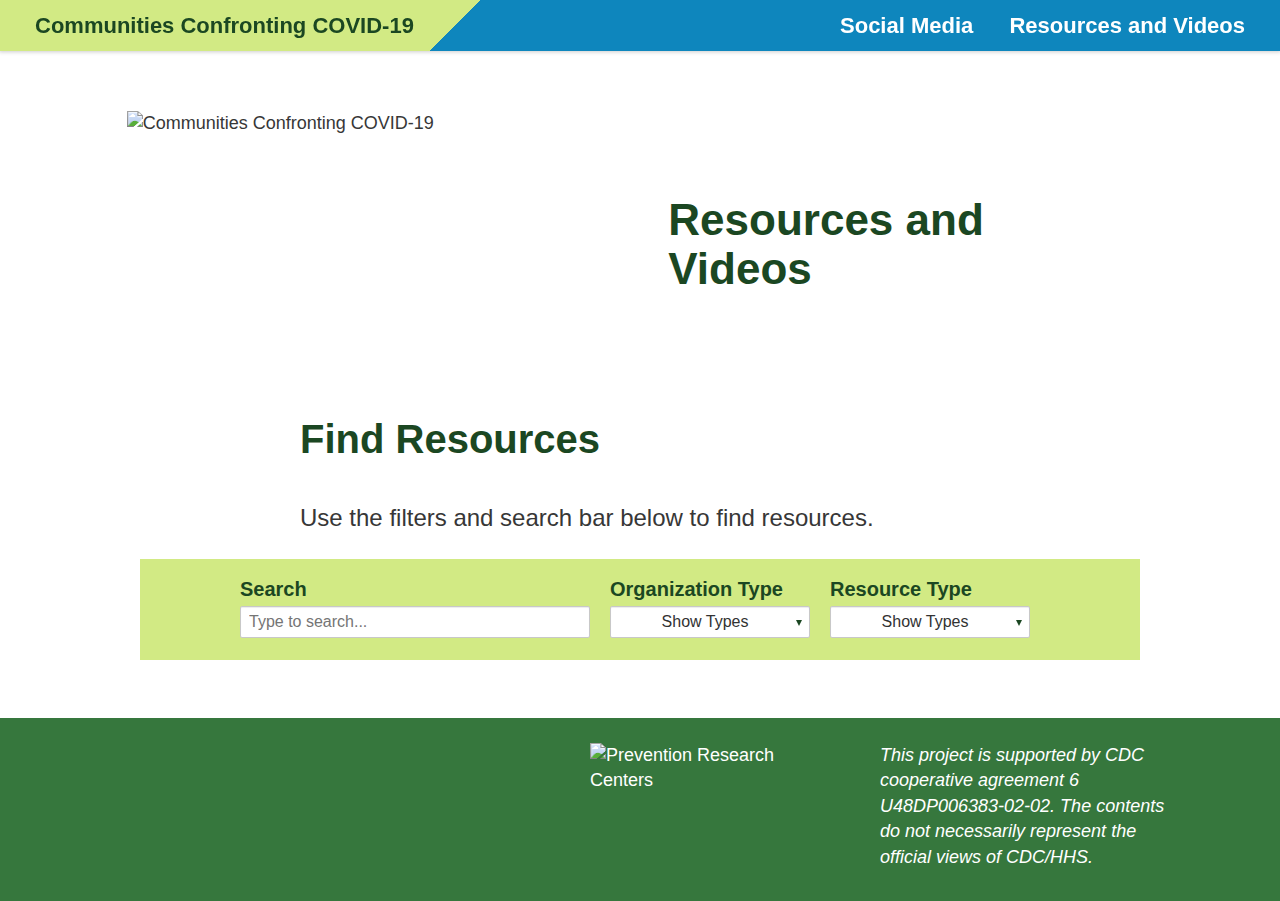
==== resources.html @ c8ba05d6 "Update resources.html" ====
<!DOCTYPE html>
<html lang="en">
<head>
  <!-- Global site tag (gtag.js) - Google Analytics -->
<script async src="https://www.googletagmanager.com/gtag/js?id=G-YYET7YX96K"></script>
<script>
  window.dataLayer = window.dataLayer || [];
  function gtag(){dataLayer.push(arguments);}
  gtag('js', new Date());

  gtag('config', 'G-YYET7YX96K');
</script>

  <meta charset="UTF-8">
  <meta http-equiv="X-UA-Compatible" content="IE=edge">
  <meta name="viewport" content="width=device-width, initial-scale=1.0">
  <title>Communities Confronting COVID-19</title>
  <link href="css/main.css" rel="stylesheet" type="text/css" />
</head>
<body>
  <div class="main">
    <div class="nav">
      <div class="home-page">
        <a href="index.html">
          <span class="full-screen">Communities Confronting COVID-19</span>
          <img class="mini-logo" src="img/mini_logo.png" alt="Communities Confronting COVID-19">
          </a>
      </div>
      <div class="other-pages">
        <a href="social.html">
          <span class="full-screen">Social Media</span>
          <span class="small-screen">Social</span>
        </a>
        <a href="resources.html">
          <span class="full-screen">Resources and Videos</span>
          <span class="small-screen">Resources</span></a>
      </div>
    </div>
    <div class="banner banner-reduced">
      <picture>
        <source srcset="img/banner-street-small-1.jpg, img/banner-street-small.jpg 2x" media="(max-width: 1030px)">
        <source srcset="img/banner-street-med-1.jpg, img/banner-street-med 2x" media="(max-width: 1500px)">
        <img class="top-background-img" src="img/banner-street-long.jpg" alt="">
      </picture>

      <div class="banner-inner">
        <img alt="Communities Confronting COVID-19" class="logo-banner" src="img/c3_logo.png">
        <p class="title-words">Resources and Videos</p>
      </div>
    </div>
    
    <div id="resources" class="section">
      <div class="section-inner">
        <h2>Find Resources</h2>
        <p class="resource-note">
            Use the filters and search bar below to find resources.
        </p>
        <div class="sort-bg">
            <div class="sort-bar">
                <label class="label-group search">
                    <span class="label-text">Search</span> 
                    <input type="text" id="search" autocomplete="off" placeholder="Type to search..." class="search-box">
                </label> 
                <div class="label-group">
                    <span class="label-text">Organization Type</span> 
                    <button type="button" aria-haspopup="true" aria-expanded="false" class="dropdown-button">Show Types</button> 
                    <ul role="menu" id="organization-drops" aria-hidden="true" class="dropdown-list">
                        
                    </ul>
                </div> 
                <div class="label-group">
                    <span class="label-text">Resource Type</span> 
                    <button type="button" aria-haspopup="true" aria-expanded="false" class="dropdown-button">Show Types</button> 
                    <ul role="menu" id="resource-drops" aria-hidden="true" class="dropdown-list">
                        
                    </ul>
                </div>  
            </div>
            <div class="current-filters">
                <!-- -->
            </div>
        </div>
        
        <ul id="results">

        </ul>
      </div>
    </div>
    
    <div class="footer">
      <div class="footer-inner">
        <img class="footer-logo" src="img/prc_logo_footer.png" alt="Prevention Research Centers">
        <p class="funding-text">
          This project is supported by CDC cooperative agreement 6 U48DP006383-02-02. The contents do not necessarily represent the official views of CDC/HHS.
        </p>
      </div>
     
    </div>
  </div>

  <script src="js/d3.js"></script>
  <script src="js/resources.js"></script>

</body>
</html>
---- css/main.css ----
html, body{
    height: 100%;
    margin: 0px auto;
}
body{
    font-family: -apple-system,BlinkMacSystemFont,"Segoe UI","Roboto","Droid Sans","Helvetica Neue",Arial,sans-serif;
    font-size: 18px;
    color: rgb(55,55,55);
    line-height: 1.42;
    font-weight: 400;
}
.light-green{
    color: #def0a4;
}
.banner{
    padding-bottom: 30px;
    box-sizing: border-box;
    margin-bottom: 20px;
    position: relative;
    height: 620px;
    overflow-y: hidden;
}
.banner.banner-reduced{
    height: 300px;
}
.banner-inner{
    background-color: rgba(255,255,255,0.55);
    box-sizing: border-box;
    display: flex;
    height: 540px;
    justify-content: center;
    flex-wrap: wrap;
    align-items: center;
    position: absolute;
    padding-top: 20px;
    padding-bottom: 20px;
    top: 40px;
    width: 100%;
}
.banner.banner-reduced > .banner-inner{
    height: 230px;
    justify-content: space-evenly;
}
.logo-banner{
    display: block;
    width: 700px;
    max-width: 100%;
    margin: 0;
    flex: 0 1 700px;
    align-self: flex-start;
}
.banner.banner-reduced .logo-banner{
    width: 400px;
    flex-basis: 400px;
}
.main{
    position: relative;
}
.banner-words{
    flex: 0 0 300px;
    text-align: center;
    font-size: 26px;
    padding: 15px;
    box-sizing: border-box;
    font-weight: 600;
    background-color: #1390c9;
    color: #fff;
    width: 300px;
    height: 300px;
    position: relative;
    border-radius: 50%;
    display: flex;
    align-items: center;
    justify-content: center;
    align-self: flex-end;
}
.title-words{
    flex: 0 0 500px;
    font-size: 44px;
    padding: 15px;
    box-sizing: border-box;
    font-weight: 700;
    margin-top: 70px;
    color: #1b4722;
    line-height: 1.1;
}
.banner-words > span{
    display: inline-block;
    width: 100%;
}
.banner-words.small-words{
    display: none;
}
.nav{
    font-size: 22px;
    font-weight: 600;
    display: flex;
    align-items: center;
    justify-content: space-between;
    padding: 10px 35px 10px 35px;
    box-sizing: border-box;
    width: 100%;
    background-color: #36773d;
    background: linear-gradient(135deg,#d2ea84 340px,#0e86bd 340px);
    position: fixed;
    position: sticky;
    top: 0;
    left: 0;
    box-shadow: 0 0 4px 1px rgba(0,0,0,0.2);
    z-index: 100;
    /*border-bottom: 1px solid #1b4722;*/
}
a{
    text-decoration: none;
}
.other-pages a{
    color: #fff;
}
.home-page a{
    color: #1b4722;
}
.other-pages a:hover, .other-pages a:focus{
    color: #d8ec98;
}
.home-page a:hover, .home-page a:focus{
    color: #36773d;
}
.other-pages a:first-child{
    margin-right: 30px;
}
.section{
    box-sizing: border-box;
    padding: 40px 30px;
}
.section-inner{
    width: 680px;
    max-width: 100%;
    margin: 0 auto;
}
#testimonials > .section-inner, #resources > .section-inner{
    width: 1000px;
}
#testimonials h2, #resources h2, .resource-note{
    width: 680px;
    max-width: 100%;
    margin-left: auto;
    margin-right: auto;
}
#testimonials h2{
    margin-bottom: 0;
}
.section h2{
    margin-top: 0;
    font-size: 40px;
    color: #1b4722;
}
.section p{
    text-align: left;
    font-size: 24px;
}
.footer{
    width: 100%;
    box-sizing: border-box;
    background-color: #36773d;
    padding: 25px 25px 30px 25px;
    color: #fff;
}
.footer-inner{
    max-width: 1080px;
    margin: 0 auto;
    display: flex;
    align-items: flex-start;
    justify-content: flex-end;
}
.footer-logo{
    max-width: 100%;
    width: 250px;
    flex: 0 1 250px;
}
.funding-text{
    font-style: italic;
    width: 300px;
    flex: 0 1 300px;
    max-width: 100%;
    margin: 0;
    margin-left: 40px;
}

.person-group{
    display: flex;
    align-items: flex-start;
    justify-content: flex-start;
    margin-bottom: 60px;
}
.person-group, .person-inner{
    width: 100%;
}
.person-photo{
    height: 150px;
    width: 150px;
    border-radius: 50%;
    margin-right: 18px;
}
.person-name{
    margin: 16px 0 4px 0;
    font-size: 26px;
    font-weight: 600;
    position: relative;
}
.person-name::before, .t-name::before, .bg-stripe::before{
    content: "";
    display: block;
    position: absolute;
    left: -168px;
    top: 0;
    width: calc(100% + 168px);
    height: 100%;
    background-color: #d2ea84;
    z-index: -100;
}
.bg-stripe::before{
    left: 0;
    width: 100%;
    height: 60px;
    top: calc(50% - 30px);
}
.t-name::before{
    left: -380px;
    width: calc(100% + 380px);
}
.person-title, p.person-title{
    font-size: 24px;
    font-weight: 500;
    margin: 0;
}
.person-name, .person-title{
    color: #1b4722;
}
.person-bio, p.person-bio{
    margin: 12px 0 10px 0;
    font-size: 19px;
    text-align: justify;
}
.partner{
    margin-bottom: 60px;
}
.partner-logo{
    max-width: 100%;
    width: 200px;
}
.partner-logo.long{
    width: 300px;
}
.partner-logo.short{
    width: 140px;
}
.partner-logo.full{
    width: 100%;
}
.partner-statement, p.partner-statement{
    font-size: 19px;
    text-align: justify;
}
.partner-name{
    color: #1b4722;
    font-weight: 600;
    font-size: 34px;
    margin:0 0 6px 0;
    display: flex;
    justify-content: space-between;
    align-items: center;
    line-height: 1.2;
}
.partner-name span{
    flex: 0 1 500px;

}
.partner-website{
    font-size: 19px;
    box-sizing: border-box;
    flex: 0 0 76px;
    background-color: #1390c9;
    color: #fff;
    border-radius: 50%;
    display: inline-flex;
    align-items: center;
    justify-content: center;
    height: 74px;
    width: 74px;
    font-weight: 600;
    cursor: pointer;
}
.partner-website:hover, .partner-website:focus{
    color: #def0a4;
}

.mini-logo, .small-screen{
    display: none;
}

.top-background-img{
    display: block;
    z-index: -100;
    max-width: 100%;
}
.circle-img{
    max-width: 100%;
    width: 380px;
    height: 380px;
    border-radius: 50%;
    border: 2px solid #d2ea84;
    display: block;
}
.flex-img{
    max-width: 100%;
    width: 50%;
    flex: 0 0 50%;
}
.flex-section{
    display: flex;
    max-width: 90%;
    margin: 0 auto;
}

#carousel-holder{
    overflow: hidden;
    width: 100%;
    position: relative;
}
.testimonial{
    text-align: center;
    margin-top: 40px;
    transition: transform 0.5s ease;
    position: absolute;
    z-index: 0;
    opacity: 0;
    top: 0;
    transition: transform 0.5s, opacity 0.5s, z-index 0.5s;
}
.testimonial.current{
    opacity: 1;
    position: relative;
    z-index: 2;
}
.testimonial.next{
    transform: translateX(100%);
    z-index: 1;
}
.testimonial.prev{
    transform: translateX(-100%);
    z-index: 1;
}

.testimonial-img-group{
    display: flex;
    align-items: flex-start;
    justify-content: flex-start;
}
.testimonial-img{
    box-sizing: border-box;
    display: block;
    max-width: 100%;
    width: 380px;
    height: 380px;
    border-radius: 50%;
}
.testimonial-title{
    color: #1b4722;
    width: 100%;
    text-align: left;
    margin-top: 46px;
}
.t-name{
    font-weight: 600;
    font-size: 44px;
    display: block;
    margin: 14px auto 2px auto;
    position: relative;
}
.t-title{
    font-size: 26px;
    display: block;
    margin: 0 auto;
}
.testimonial-text, p.testimonial-text{
    margin: 26px 10px 20px 30px;
    text-align: justify;
    font-size: 26px;
}
.carousel-button-holder{
    margin: 50px auto 10px auto;
    display: flex;
    justify-content: space-evenly;
    align-items: center;
    width: 640px;
    max-width: 100%;
}
.carousel-button.back-button, .carousel-button.forward-button{
    height: 26px;
    width: 26px;
    border: none;
    position: relative;
    background-color: transparent;
    cursor: pointer;
}
.carousel-button.back-button::before, .carousel-button.forward-button::before{
    content: "";
    display: block;
    position: absolute;
    border: 13px solid transparent;
    top: 0px;
    pointer-events: none;
}
.carousel-button.back-button::before{
    border-right: 26px solid #d2ea84;
    left: -13px;
}
.carousel-button.forward-button::before{
    border-left: 26px solid #d2ea84;
    right: -13px;
}
.carousel-button.back-button:hover::before{
    border-right-color: #34763e;
}
.carousel-button.forward-button:hover::before{
    border-left-color: #34763e;
}

.carousel-button.circle-button{
    height: 20px;
    width: 20px;
    box-sizing: border-box;
    border-radius: 50%;
    border: none;
    background-color: #d2ea84;
    cursor: pointer;
}
.carousel-button.circle-button:hover, .carousel-button.circle-button:focus{
    background-color: #34763e;
}
.carousel-button.circle-button.active{
    height: 24px;
    width: 24px;
    background-color: #0e86bd;
    border: 2px solid #d2ea84;
}

/*********/

button{
	-webkit-appearance: none;
	-moz-appearance: none;
	appearance: none;
	border: none;
	background: #fff;
	cursor: pointer;
}

input, select, .dropdown-button{
  	font-family: -apple-system,BlinkMacSystemFont,"Segoe UI","Roboto","Droid Sans","Helvetica Neue",Arial,sans-serif;
  	font-size: 16px;
  	color: rgb(50,50,50);
	border: 1px solid rgb(200, 200, 200);
	border-radius: 2px;
	padding: 6px 8px;
	padding-right: 18px;
	-webkit-box-shadow: inset 0 1px 1px rgba(0, 0, 0, 0.075);
	box-shadow: inset 0 1px 1px rgba(0, 0, 0, 0.075);
	transition: border-color ease-in-out 0.15s, box-shadow ease-in-out 0.15s;
	box-sizing: border-box;
}

input:focus, select:focus, button:focus, .dropdown-list, .dropdown-button[aria-expanded="true"]{
	border-color: #34763e;
	outline: 0;

	-webkit-box-shadow: inset 0 1px 1px rgba(0, 0, 0, 0.075), 0 0 4px #d2ea84;
	box-shadow: inset 0 1px 1px rgba(0, 0, 0, 0.075), 0 0 4px #d2ea84;
}
.sort-bar, .current-filters{
	max-width: 800px;
}
.current-filters{
	margin: 10px auto;
	font-size: 17px;
}
.filter-button{
	margin: 2px 4px;
	cursor: pointer;
	background: #36773d;
    color: #fff;
	padding: 6px 12px;
	border-radius: 3px;
	display: inline-block;
    font-family: inherit;
}
.check-holder{
	position: relative;
	font-size: 16px;
}
.label-group > input, .label-group > .select-wrapper, .dropdown-button{
	margin: 2px 0;
}

.check-holder > label{
	display: block;
	height: 100%;
	width: 100%;
	cursor: pointer;
	padding: 2px 0;
}

.checkbox-text{
	margin-left: 24px;
}
.checkbox-text, .checkbox-icon{
	display: inline-block;
	vertical-align: top;
}
.checkbox-overlay{
	box-sizing: border-box;
	pointer-events: none;
	z-index: 2;
	background: #fff;
}
.checkbox-overlay, .check-holder input{
	position: absolute;
	height: 16px;
	width: 16px;
	border: 1px solid rgb(100,100,100);
	border-radius: 2px;
	top: 5px;
	left: 2px;
}
.check-holder input:checked + .checkbox-overlay{
	background-color: #34763e;
	border-color: #34763e;
}
.check-holder input:checked +.checkbox-overlay::before{
	box-sizing: border-box;
	content: "";
	position: absolute;
	border: 2px solid #fff;
	border-top: none;
	border-left: none;
	left: 4px;
	bottom: 3px;
	width: 5px;
	height: 10px;
	-webkit-transform: rotate(45deg);
	transform: rotate(45deg);
	pointer-events: none;
}
.check-holder input{
	margin: 0;
	cursor: pointer;
}
.select-wrapper{
  position: relative;
  display: inline-block;
  width: 100%;
}
.select-wrapper::after, .dropdown-button:after{
  content: "";
  width: 0; 
  height: 0; 
  border-left: 3px solid transparent;
  border-right: 3px solid transparent;
  border-top: 6px solid #1b4722;

  position: absolute;
  top: 44%;
  right: 7px;

  pointer-events: none;
}
.select-wrapper select{
  width: 100%;
  -webkit-appearance: none;
  -moz-appearance: none;
  appearance: none;
}
.select-wrapper select::-ms-expand{
  display: none;
}
.sort-bg{
    background-color: #d2ea84;
    width: 100%;
    padding: 10px;
    box-sizing: border-box;
}
.label-text{
    font-weight: 600;
    color: #1b4722;
    font-size: 20px;
}
.sort-bar{
	display: flex;
	justify-content: space-between;
	margin: 0 auto;
}
.label-group{
	display: inline-block;
	flex: 0 0 200px;
	margin: 6px 10px 0 10px;
	position: relative;
}
.label-group.search{
	flex: 1 1 420px;
	margin-left: 0;
}
.search-box{
	width: 100%;
}
.dropdown-list{
    box-sizing: border-box;
	border: thin solid #34763e;
	z-index: 100;
	margin: 0;
	margin-top: -3px;
	padding: 4px 6px 2px 6px;
	list-style-type: none;
	min-width: 200px;
	text-align: left;
	background: #fff;
	position: absolute;
	pointer-events: none;
	left: -9999px;
	opacity: 0;
	transition: 0.2s ease-in-out opacity;

	border-bottom-right-radius: 3px;
	border-bottom-left-radius: 3px;
}
.dropdown-list[aria-hidden="false"]{
	left: 0;
	pointer-events: auto;
	opacity: 1;
}
.dropdown-button{
	width: 100%;
	position: relative;
}

.resource-li, .no-results-li{
    list-style-type: none;
}
.resource-li{
    display: flex;
    border-bottom: 4px dotted #d2ea84;
    margin-bottom: 10px;
}
.no-results-li{
    font-size: 24px;
    margin: 20px auto;
    padding: 20px;
    color: #1b4722;
    text-align: center;
    font-weight: 600;
}

.resource-img{ 
    border: 2px solid #0e86bd;
    width: 80px;
    height: 80px;
    flex: 0 0 80px;
    border-radius: 50%;
    margin-right: 20px;
    color: #1b4722;
    display: flex;
    align-items: center;
    justify-content: center;
}
.resource-inner{
    flex: 1 1 100%;
}
.resource-title{
    font-weight: 700;
    margin-bottom: 6px;
}
.resource-title a, .front-link{
    color: #0e86bd;
}
.resource-title a:hover, .resource-title a:focus, .front-link:hover, .front-link:focus{
    color: #34763e;
}
.front-link{
    font-weight: 600;
}
.resource-description, p.resource-description{
    margin-top: 0;
    font-size: 18px;
    max-width: 680px;
}
.front-button-link, a.front-button-link{
    text-align: center;
    box-sizing: border-box;
    display: flex;
    justify-content: center;
    align-items: center;
    margin-left: 10px;
    background-color: #0e86bd;
    padding: 24px;
    border-radius: 50%;
    width: 220px;
    height: 220px;
    font-size: 28px;
    font-weight: 600;
    color: #fff;
    flex: 0 0 220px;
}
a.front-button-link:hover, a.front-button-link:focus{
    color: #d8ec98;
}
.flex-p, p.flex-p{
    display: flex;
    justify-content: space-evenly;
    align-items: center;
    font-size: 28px;
    font-weight: 600;
    color: #1b4722;
    position: relative;
    margin: 1px auto 20px auto;
}

.hidden{
    display: none;
}

@media(min-width: 1600px){
    .section-inner, #testimonials h2, #resources h2, .resource-note{
        width: 860px;
    }
    .other-pages{
        margin-right: 30px;
    }
    .other-pages a:first-child{
        margin-right: 50px;
    }
    .logo-banner{
        width: 800px;
        flex-basis: 800px;
        margin-right: 40px;
    }
    .banner-words{
        width: 350px;
        height: 350px;
        flex-basis: 350px;
        font-size: 32px;
    }
}


@media(max-width: 1030px){
    .banner{
        display: block;
        text-align: center;
        min-height: auto;
        margin-bottom: 0;
    }
    .banner.banner-reduced{
        display: flex;
        flex-wrap: nowrap;
    }
    .banner-inner{
        height: auto;
        padding-bottom: 40px;
        top: 100px;
    }
    .banner.banner-reduced > .banner-inner{
        top: 40px;
        padding-bottom: 20px;
    }
    .logo-banner{
        margin: 0 auto;
    }
    .banner.banner-reduced .logo-banner{
        margin: 0;
    }
    .title-words{
        flex: 0 1 400px;
        margin-top: 56px;
    }
    .banner-words.small-words{
        display: block;
        margin-top: 0;
        border-radius: 0;
        width: auto;
        height: auto;
    }
    .banner-words.round-words{
        display: none;
    }
}
@media(max-width:910px){
    .mini-logo{
        display: inline-block;
        height: 30px;
        width: 30px;
    }
    .full-screen{
        display: none;
    }
    .small-screen{
        display: inline-block;
    }
    .nav{
        background: linear-gradient(135deg,#d2ea84 90px,#0e86bd 90px);
    }
    .testimonial-img{
        height: 320px;
        width: 320px;
    }
    .t-name::before{
        left: -320px;
        width: calc(100% + 320px);
    }
    .title-words{
        flex: 0 1 300px;
        margin-top: 45px;
    }
}
@media(max-width:768px){
    #results{
        padding-left: 0;
    }
    .bg-stripe{
        position: relative;
    }
    .flex-p, p.flex-p{
        display: block;
        text-align: center;
        margin-top: 50px;
        margin-bottom: 20px;
    }
    .bg-stripe{
        display: block;
        margin: 20px auto;
    }
    .front-button-link, a.front-button-link{
        margin: 10px auto;
    }
    .sort-bar, .label-group.search{
		display: block;
	}
	.label-group{
		margin-left: 0;
        width: 100%;
	}
    .dropdown-list{
        width: 100%;
        padding: 10px 20px;
    }
    .person-group{
        display: block;
    }
    .testimonial-img-group{
        display: block;
    }
    .testimonial-img{
        margin-left: auto;
        margin-right: auto;
        height: 360px;
        width: 360px;
    }
    
    .testimonial-title{
        margin-top: 30px;
    }
    .t-name{
        text-align: center;
    }
    .person-photo{
        display: block;
        margin: 0 auto;
        width: 160px;
        height: 160px;
    }
    .person-name::before, .t-name::before{
        left: -30px;
        width: calc(100% + 60px);
    }
    .testimonial-text, p.testimonial-text{
        margin: 26px auto 20px auto;
    }
    .partner-logo{
        display: block;
        margin: 0 auto 4px auto;
    }
    .partner-name{
        display: block;
        text-align: center;
    }
    .partner-website{
        display: flex;
        margin: 12px auto;
    }
    .banner{
        padding-bottom: 0px;
        height: auto;
    }
    .banner-inner, .banner.banner-reduced > .banner-inner{
        top: 11.5%;
    }
    .banner.banner-reduced > .banner-inner{
        height: auto;
        display: block;
    }
    .banner.banner-reduced .logo-banner{
        width: 320px;
        margin: 0 auto;
    }
    .title-words{
        width: auto;
        margin: 0 auto;
    }
    .banner.banner-reduced{
        display: block;
    }
    .footer-inner{
        display: block;
    }
    .footer-logo{
        margin: 15px auto;
        display: block;
    }
    .funding-text{
        margin: 15px auto;
    }
}
@media(max-width:500px){
    .banner.banner-reduced{
        height: auto;
    }
}
@media(max-width:425px){
    .resource-li{
        display: block;
    }
    .resource-img{
        display: none;
    }
    .title-words{
         display: none;
    }
}
@media(max-width:375px){
    .nav{
        background: linear-gradient(135deg,#d2ea84 75px,#0e86bd 75px);
        padding: 10px 15px;
    }
}
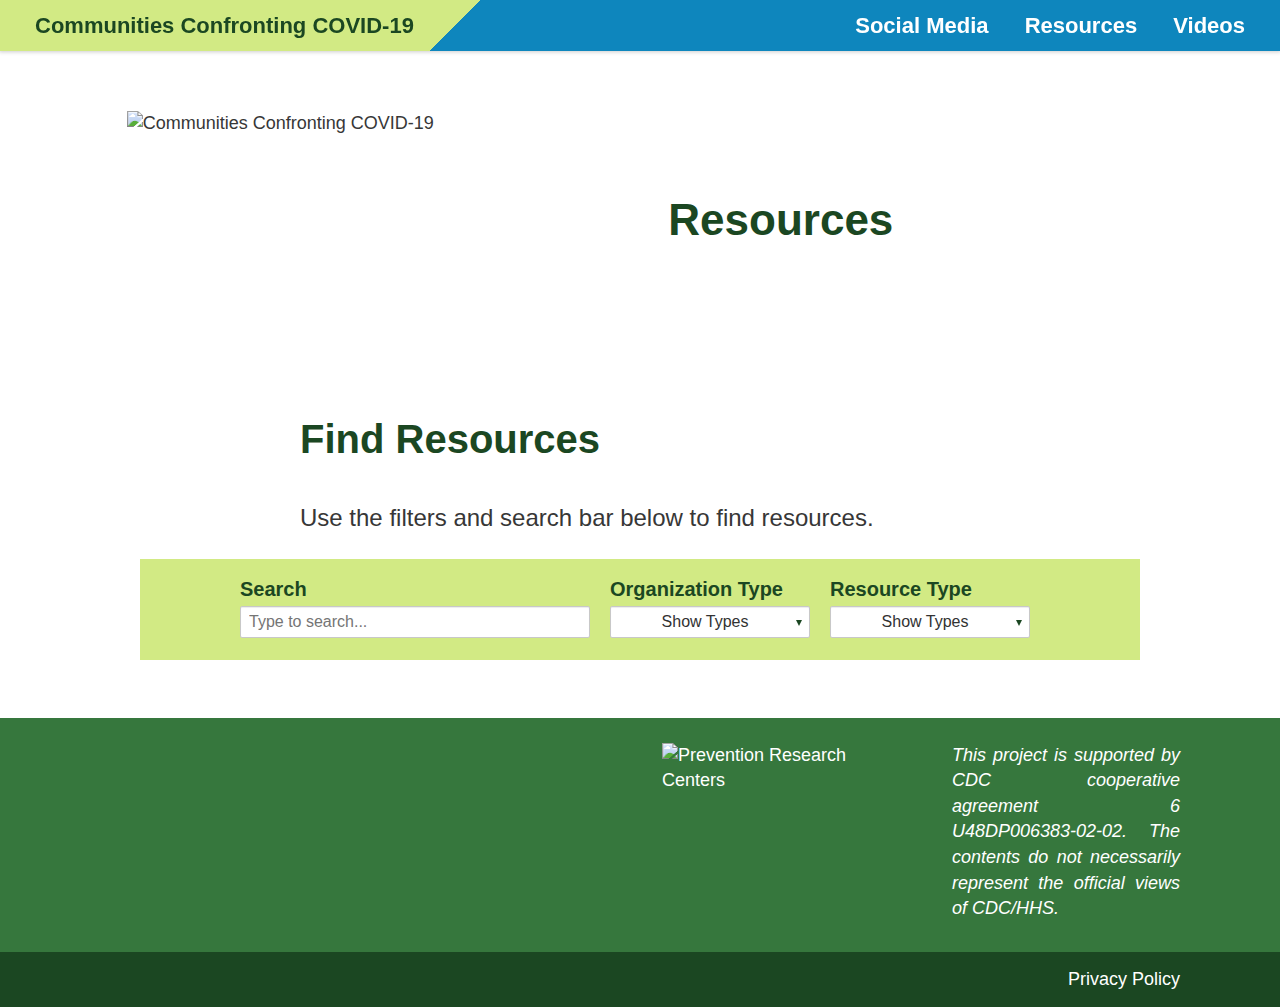
==== commit 6776206e: "add privacy policy placeholder, add video page" ====
--- a/resources.html
+++ b/resources.html
@@ -1,20 +1,10 @@
 <!DOCTYPE html>
 <html lang="en">
 <head>
-  <!-- Global site tag (gtag.js) - Google Analytics -->
-<script async src="https://www.googletagmanager.com/gtag/js?id=G-YYET7YX96K"></script>
-<script>
-  window.dataLayer = window.dataLayer || [];
-  function gtag(){dataLayer.push(arguments);}
-  gtag('js', new Date());
-
-  gtag('config', 'G-YYET7YX96K');
-</script>
-
   <meta charset="UTF-8">
   <meta http-equiv="X-UA-Compatible" content="IE=edge">
   <meta name="viewport" content="width=device-width, initial-scale=1.0">
-  <title>Communities Confronting COVID-19</title>
+  <title>Communities Confronting COVID-19: Resources</title>
   <link href="css/main.css" rel="stylesheet" type="text/css" />
 </head>
 <body>
@@ -32,8 +22,11 @@
           <span class="small-screen">Social</span>
         </a>
         <a href="resources.html">
-          <span class="full-screen">Resources and Videos</span>
-          <span class="small-screen">Resources</span></a>
+          Resources
+        </a>
+        <a href="videos.html">
+          Videos
+        </a>
       </div>
     </div>
     <div class="banner banner-reduced">
@@ -45,7 +38,7 @@
 
       <div class="banner-inner">
         <img alt="Communities Confronting COVID-19" class="logo-banner" src="img/c3_logo.png">
-        <p class="title-words">Resources and Videos</p>
+        <p class="title-words">Resources</p>
       </div>
     </div>
     
@@ -94,12 +87,24 @@
           This project is supported by CDC cooperative agreement 6 U48DP006383-02-02. The contents do not necessarily represent the official views of CDC/HHS.
         </p>
       </div>
-     
     </div>
+    <div class="sub-footer">
+      <div class="sub-footer-inner">
+        <a class="footer-policy-link" href="privacy.html">Privacy Policy</a>
+      </div>
+     </div>
   </div>
 
   <script src="js/d3.js"></script>
   <script src="js/resources.js"></script>
+  <!-- Global site tag (gtag.js) - Google Analytics -->
+  <script async src="https://www.googletagmanager.com/gtag/js?id=G-YYET7YX96K"></script>
+  <script>
+    window.dataLayer = window.dataLayer || [];
+    function gtag(){dataLayer.push(arguments);}
+    gtag('js', new Date());
 
+    gtag('config', 'G-YYET7YX96K');
+  </script>
 </body>
 </html>--- a/css/main.css
+++ b/css/main.css
@@ -125,8 +125,11 @@
 .home-page a:hover, .home-page a:focus{
     color: #36773d;
 }
-.other-pages a:first-child{
+.other-pages a{
     margin-right: 30px;
+}
+.other-pages a:last-child{
+    margin-right: 0;
 }
 .section{
     box-sizing: border-box;
@@ -166,12 +169,25 @@
     color: #fff;
 }
 .footer-inner{
-    max-width: 1080px;
+    width: 1080px;
+    max-width: 100%;
     margin: 0 auto;
     display: flex;
     align-items: flex-start;
     justify-content: flex-end;
 }
+.sub-footer-inner{
+    width: 1080px;
+    max-width: 100%;
+    margin: 0 auto;
+}
+.sub-footer{
+    width:100%;
+    box-sizing: border-box;
+    text-align: center;
+    background-color: #1b4722;
+    padding: 15px;
+}
 .footer-logo{
     max-width: 100%;
     width: 250px;
@@ -179,9 +195,10 @@
 }
 .funding-text{
     font-style: italic;
-    width: 300px;
-    flex: 0 1 300px;
-    max-width: 100%;
+    width: 228px;
+    flex: 0 1 228px;
+    max-width: 100%;
+    text-align: justify;
     margin: 0;
     margin-left: 40px;
 }
@@ -207,7 +224,7 @@
     font-weight: 600;
     position: relative;
 }
-.person-name::before, .t-name::before, .bg-stripe::before{
+.person-name::before, .t-name::before, .bg-stripe::before, .video-title::before{
     content: "";
     display: block;
     position: absolute;
@@ -223,6 +240,10 @@
     width: 100%;
     height: 60px;
     top: calc(50% - 30px);
+}
+.video-title::before{
+    left: -30px;
+    width: calc(100% + 60px);
 }
 .t-name::before{
     left: -380px;
@@ -692,6 +713,35 @@
     font-size: 18px;
     max-width: 680px;
 }
+.video-title{
+    color: #1b4722;
+    font-size: 26px;
+    font-weight: 600;
+    margin: 16px 0 12px 0;
+    position: relative;
+}
+.video-description, p.video-description{
+    font-size: 19px;
+    margin: 0 0 22px 0;
+}
+.video-group{
+    width: 560px;
+    max-width: 100%;
+    margin: 20px auto 80px auto;
+}
+.iframe-holder{
+    position: relative;
+    padding-bottom: 56.25%;
+    height: 0;
+}
+.iframe-holder iframe{
+    top: 0;
+    left: 0;
+    height: 100%;
+    width: 100%;
+    position: absolute;
+}
+
 .front-button-link, a.front-button-link{
     text-align: center;
     box-sizing: border-box;
@@ -722,6 +772,14 @@
     position: relative;
     margin: 1px auto 20px auto;
 }
+.footer-policy-link{
+    color: #fff;
+    display: block;
+    text-align: right;
+}
+.footer-policy-link:hover, .footer-policy-link:focus{
+    color: #d2ea84;
+}
 
 .hidden{
     display: none;
@@ -734,8 +792,11 @@
     .other-pages{
         margin-right: 30px;
     }
-    .other-pages a:first-child{
+    .other-pages a{
         margin-right: 50px;
+    }
+    .other-pages a:last-child{
+        margin-right: 0;
     }
     .logo-banner{
         width: 800px;
@@ -926,12 +987,23 @@
     }
     .funding-text{
         margin: 15px auto;
+        text-align: left;
+        width: 300px;
+    }
+    .footer-policy-link{
+        text-align: center;
     }
 }
 @media(max-width:500px){
     .banner.banner-reduced{
         height: auto;
     }
+    .other-pages a{
+        margin-right: 12px;
+    }
+    .other-pages a:last-child{
+        margin-right: 0;
+    }
 }
 @media(max-width:425px){
     .resource-li{
@@ -942,6 +1014,15 @@
     }
     .title-words{
          display: none;
+    }
+    .other-pages a{
+        margin-right: 5px;
+    }
+    .other-pages a:last-child{
+        margin-right: 0;
+    }
+    .nav{
+        padding-right: 12px;
     }
 }
 @media(max-width:375px){
@@ -949,4 +1030,7 @@
         background: linear-gradient(135deg,#d2ea84 75px,#0e86bd 75px);
         padding: 10px 15px;
     }
+    .other-pages a{
+        font-size: 18px;
+    }
 }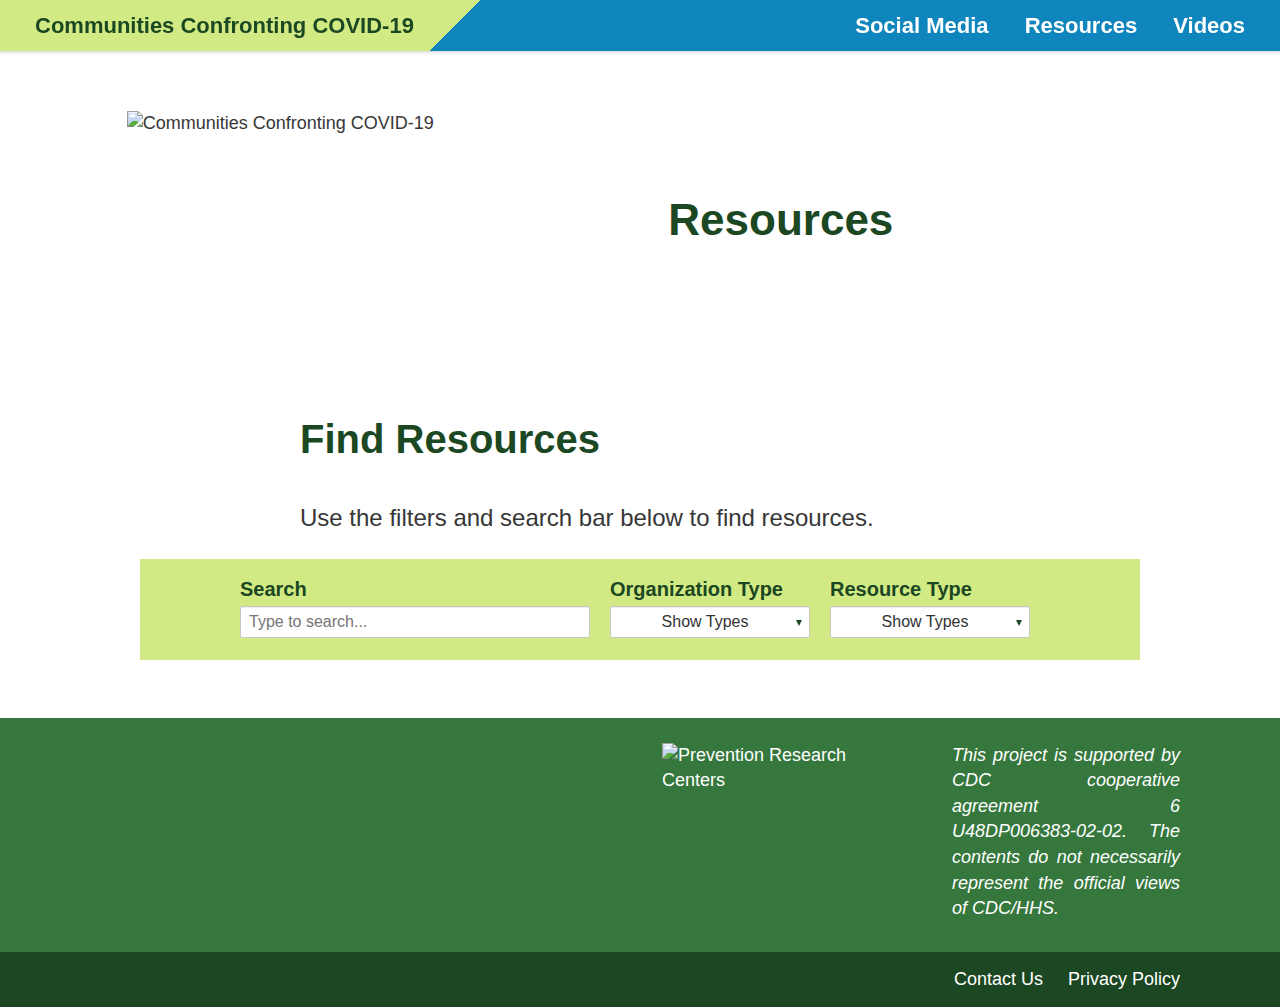
==== commit f27856fe: "replace privacy policy page with link" ====
--- a/resources.html
+++ b/resources.html
@@ -90,7 +90,8 @@
     </div>
     <div class="sub-footer">
       <div class="sub-footer-inner">
-        <a class="footer-policy-link" href="privacy.html">Privacy Policy</a>
+        <a class="footer-policy-link" href="mailto:community.c3project@gmail.com">Contact Us</a>
+        <a class="footer-policy-link" href="https://www.wisc.edu/privacy-notice" target="_blank" rel="noopener noreferrer">Privacy Policy</a>
       </div>
      </div>
   </div>
--- a/css/main.css
+++ b/css/main.css
@@ -180,6 +180,7 @@
     width: 1080px;
     max-width: 100%;
     margin: 0 auto;
+    text-align: right;
 }
 .sub-footer{
     width:100%;
@@ -774,8 +775,8 @@
 }
 .footer-policy-link{
     color: #fff;
-    display: block;
-    text-align: right;
+    display: inline-block;
+    margin-left: 20px;
 }
 .footer-policy-link:hover, .footer-policy-link:focus{
     color: #d2ea84;
@@ -991,6 +992,9 @@
         width: 300px;
     }
     .footer-policy-link{
+        margin: 0 20px;
+    }
+    .sub-footer-inner{
         text-align: center;
     }
 }
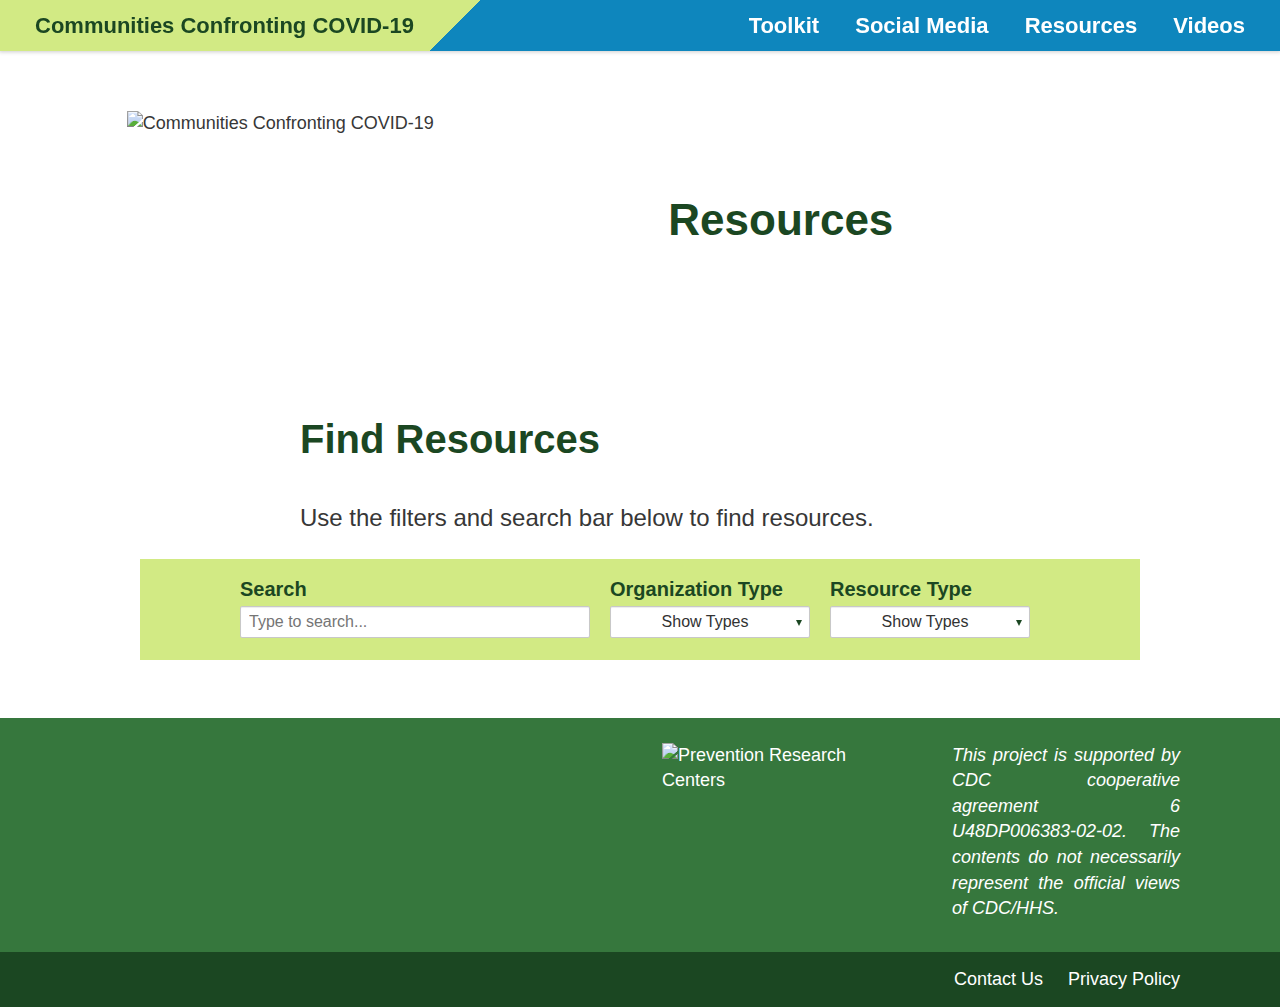
==== commit ca69e830: "add toolkit to navbar" ====
--- a/resources.html
+++ b/resources.html
@@ -17,6 +17,9 @@
           </a>
       </div>
       <div class="other-pages">
+        <a href="toolkit.html">
+          Toolkit
+        </a>
         <a href="social.html">
           <span class="full-screen">Social Media</span>
           <span class="small-screen">Social</span>
@@ -28,11 +31,45 @@
           Videos
         </a>
       </div>
+      <div class="menu-drops-group">
+        <button type="button" id="nav-button-mobile" title="show menu" aria-controls="mobile-nav-drop" aria-haspopup="true" aria-expanded="false">
+          <span class="menu-bar"></span>
+          <span class="menu-bar"></span>
+          <span class="menu-bar"></span>
+        </button>
+        <ul id="mobile-nav-drop" class="menu-drop" aria-hidden="true">
+          <li>
+            <a href="index.html">
+              C3
+            </a>
+          </li>
+          <li>
+            <a href="toolkit.html">
+              Toolkit
+            </a>
+          </li>
+          <li>
+            <a href="social.html">
+              Social Media
+            </a>
+          </li>
+          <li>
+            <a href="resources.html">
+              Resources
+            </a>
+          </li>
+          <li>
+            <a href="videos.html">
+              Videos
+            </a>
+          </li>
+        </ul>
+        </div>
     </div>
     <div class="banner banner-reduced">
       <picture>
         <source srcset="img/banner-street-small-1.jpg, img/banner-street-small.jpg 2x" media="(max-width: 1030px)">
-        <source srcset="img/banner-street-med-1.jpg, img/banner-street-med 2x" media="(max-width: 1500px)">
+        <source srcset="img/banner-street-med-1.jpg, img/banner-street-med.jpg 2x" media="(max-width: 1500px)">
         <img class="top-background-img" src="img/banner-street-long.jpg" alt="">
       </picture>
 
@@ -98,6 +135,7 @@
 
   <script src="js/d3.js"></script>
   <script src="js/resources.js"></script>
+  <script src="js/nav.js"></script>
   <!-- Global site tag (gtag.js) - Google Analytics -->
   <script async src="https://www.googletagmanager.com/gtag/js?id=G-YYET7YX96K"></script>
   <script>
--- a/css/main.css
+++ b/css/main.css
@@ -113,13 +113,13 @@
 a{
     text-decoration: none;
 }
-.other-pages a{
+.other-pages a, #mobile-nav-drop a{
     color: #fff;
 }
 .home-page a{
     color: #1b4722;
 }
-.other-pages a:hover, .other-pages a:focus{
+.other-pages a:hover, .other-pages a:focus, #mobile-nav-drop a:hover, #mobile-nav-drop a:focus{
     color: #d8ec98;
 }
 .home-page a:hover, .home-page a:focus{
@@ -700,10 +700,10 @@
     font-weight: 700;
     margin-bottom: 6px;
 }
-.resource-title a, .front-link{
+.resource-title a, .front-link, .download-list a{
     color: #0e86bd;
 }
-.resource-title a:hover, .resource-title a:focus, .front-link:hover, .front-link:focus{
+.resource-title a:hover, .resource-title a:focus, .front-link:hover, .front-link:focus,  .download-list a:hover,  .download-list a:focus{
     color: #34763e;
 }
 .front-link{
@@ -781,6 +781,102 @@
 .footer-policy-link:hover, .footer-policy-link:focus{
     color: #d2ea84;
 }
+.button-link{
+    display: inline-block;
+    margin: 20px 25px;
+    margin-left: 0;
+    color: #fff;
+    background-color: #1390c9;
+    padding: 15px;
+    font-weight: 600;
+    font-size: 20px;
+}
+.button-link:hover, .button-link:focus{
+    color: #d2ea84;
+    cursor: pointer;
+}
+h3.download-header{
+    font-size: 28px;
+    font-weight: 600;
+    background-color: #d2ea84;
+    color: #1b4722;
+    padding-left: 15px;
+    margin-bottom: 5px;
+}
+.download-list{
+    list-style-type: none;
+    padding-left: 15px;
+    font-weight: 600;
+    font-size: 20px;
+}
+.download-list li{
+    margin-bottom: 10px;
+    border-bottom: 4px dotted #d2ea84;
+}
+.menu-drops-group{
+    position: relative;
+    flex: 0 1 180px;
+    text-align: right;
+}
+#nav-button-mobile, .menu-drops-group{
+    display: none;
+}
+#mobile-nav-drop{
+    box-sizing: border-box;
+    margin: 0;
+    margin-top: -1px;
+    padding: 12px 12px 6px 12px;
+    list-style-type: none;
+    text-align: left;
+    background-color: #0e86bd;
+    position: absolute;
+    pointer-events: none;
+    left: -9999px;
+    opacity: 0;
+    border-bottom-right-radius: 3px;
+    border-bottom-left-radius: 3px;
+    box-shadow: 0px 2px 2px 0px rgba(0,0,0,0.3);
+    z-index: 2000;
+    width: 100%;
+}
+#mobile-nav-drop li{
+    margin: 10px 0;
+    border-bottom: 4px dotted #d2ea84;
+}
+#mobile-nav-drop[aria-hidden="false"]{
+    left: 0px;
+    top: 49px;
+    pointer-events: auto;
+    opacity: 1;
+    max-height: 340px;
+    overflow-y: auto;
+}
+#mobile-nav-drop a{
+    width: 100%;
+    display: inline-block;
+}
+#nav-button-mobile{
+    box-sizing: border-box;    
+    position: relative;
+    width: 56px;
+    padding: 4px 12px;
+    background-color: transparent;
+    border: none;
+    cursor: pointer;
+    margin: 0 0 0 auto;
+}
+.menu-bar{
+    margin: 5px 0;
+    display: block;
+    background-color: #fff;
+    width: 100%;
+    height: 3px;
+    border-radius: 2px;
+    pointer-events: none;
+}
+#nav-button-mobile:hover > .menu-bar, #nav-button-mobile[aria-expanded="true"] > .menu-bar{
+    background-color: #d8ec98;
+}
 
 .hidden{
     display: none;
@@ -854,7 +950,7 @@
         display: none;
     }
 }
-@media(max-width:910px){
+@media(max-width: 1015px){
     .mini-logo{
         display: inline-block;
         height: 30px;
@@ -869,6 +965,8 @@
     .nav{
         background: linear-gradient(135deg,#d2ea84 90px,#0e86bd 90px);
     }
+}
+@media(max-width:910px){
     .testimonial-img{
         height: 320px;
         width: 320px;
@@ -998,16 +1096,18 @@
         text-align: center;
     }
 }
+@media(max-width: 590px){
+    .other-pages{
+        display: none;
+    }
+    #nav-button-mobile, .menu-drops-group{
+        display: block;
+    }
+}
 @media(max-width:500px){
     .banner.banner-reduced{
         height: auto;
     }
-    .other-pages a{
-        margin-right: 12px;
-    }
-    .other-pages a:last-child{
-        margin-right: 0;
-    }
 }
 @media(max-width:425px){
     .resource-li{
@@ -1019,22 +1119,7 @@
     .title-words{
          display: none;
     }
-    .other-pages a{
-        margin-right: 5px;
-    }
-    .other-pages a:last-child{
-        margin-right: 0;
-    }
     .nav{
         padding-right: 12px;
     }
-}
-@media(max-width:375px){
-    .nav{
-        background: linear-gradient(135deg,#d2ea84 75px,#0e86bd 75px);
-        padding: 10px 15px;
-    }
-    .other-pages a{
-        font-size: 18px;
-    }
 }